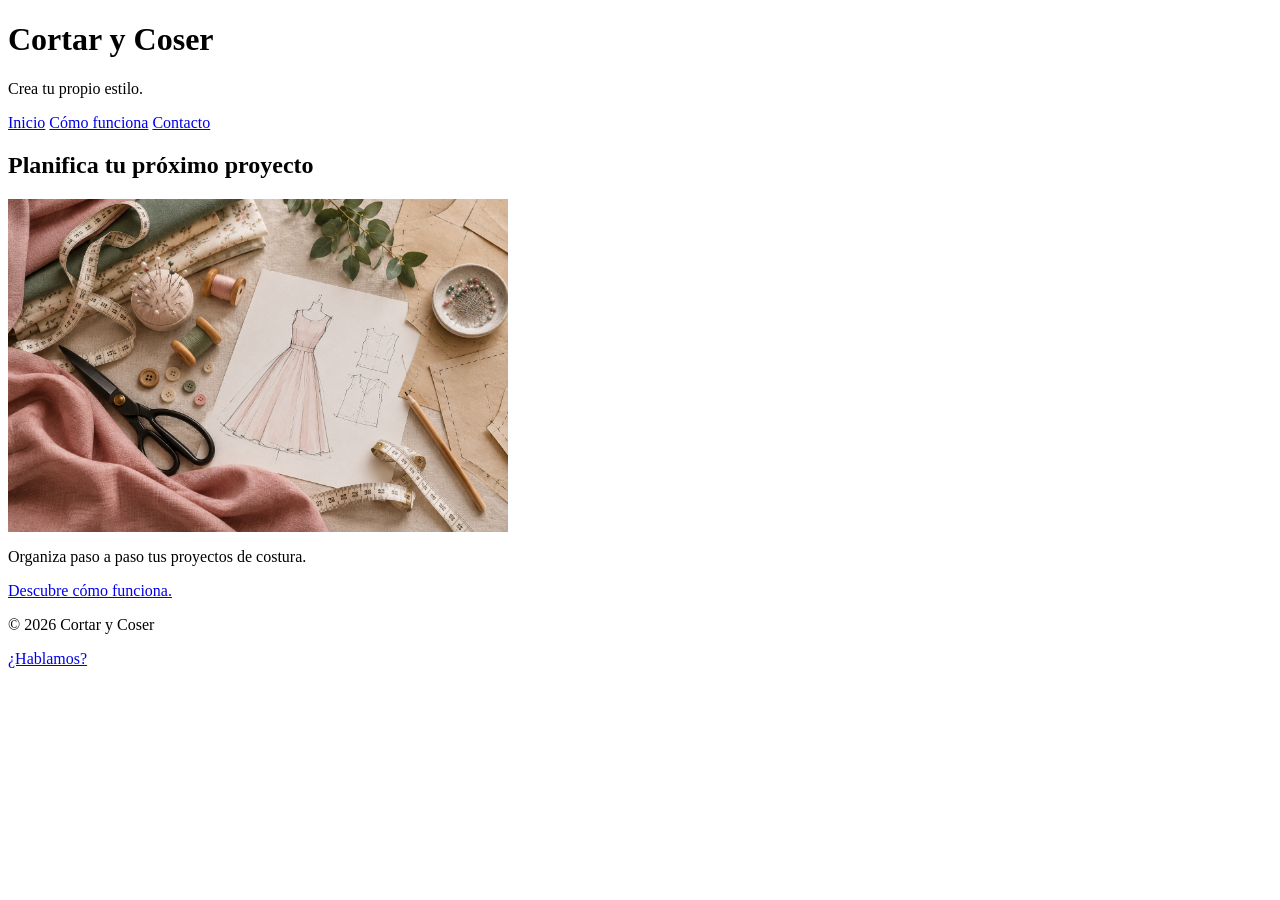
==== index.html @ b8e014b2 "Estructura inicial del proyecto~" ====
<!DOCTYPE html>
<html lang="es">
<head>
    <meta charset="UTF-8">
    <meta name="viewport" content="width=device-width, initial-scale=1.0">
    <title>C&C</title>
    <link rel="stylesheet" href="styles.css">
</head>


<header>
        <H1>Cortar y Coser</H1>
        <p>Crea tu propio estilo.</p>
                                                                <nav>
                                                                    <a href="index.html">Inicio</a>
                                                                    <a href="about.html">Cómo funciona</a>
                                                                    <a href="contact.html">Contacto</a>
    </nav>
</header>


<body>
    <main>
        <h2>Planifica tu próximo proyecto</h2>
        <img src="img/moda1.png" alt="Mesa de diseño de moda con materiales de dibujo y costura">
    <p>Organiza paso a paso tus proyectos de costura.</p>

<a href="about.html">Descubre cómo funciona.</a>

    </main>

    <footer>
        <p>© 2026 Cortar y Coser</p>
        <a href="contact.html">¿Hablamos?</a>

    </footer>

</body>


</html>
---- styles.css ----
main img {
    display: block;
    width: 100%;
    max-width: 500px;
    height: auto;
    margin: 0;
}
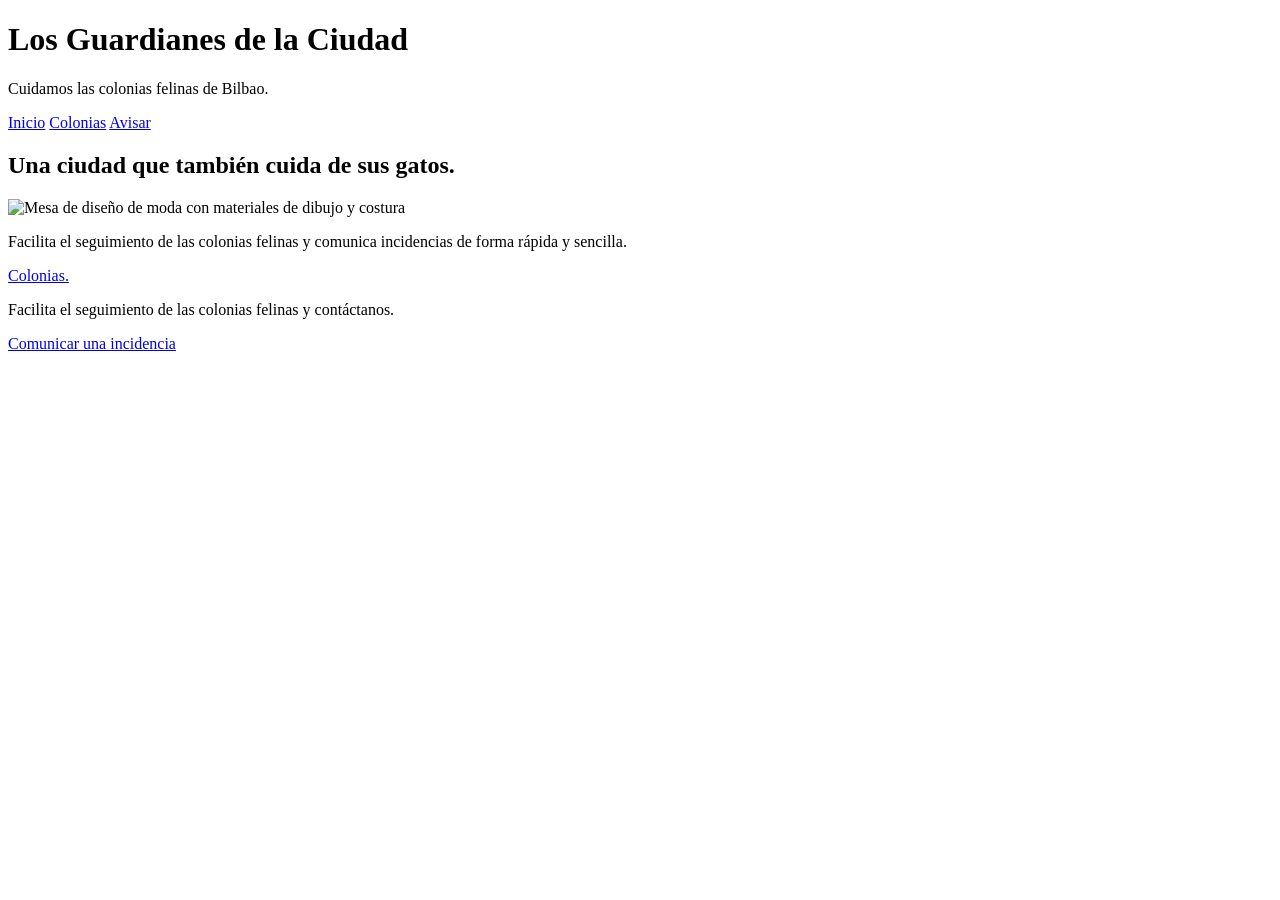
==== commit 80f1f6b0: "Cambio de proyecto de costura (Corta y Cose) a proyecto de colonias felinas(LGC)" ====
--- a/index.html
+++ b/index.html
@@ -3,35 +3,34 @@
 <head>
     <meta charset="UTF-8">
     <meta name="viewport" content="width=device-width, initial-scale=1.0">
-    <title>C&C</title>
+    <title>LGC</title>
     <link rel="stylesheet" href="styles.css">
 </head>
 
 
-<header>
-        <H1>Cortar y Coser</H1>
-        <p>Crea tu propio estilo.</p>
+<body>
+    <header>
+        <H1>Los Guardianes de la Ciudad</H1>
+        <p>Cuidamos las colonias felinas de Bilbao.</p>
                                                                 <nav>
                                                                     <a href="index.html">Inicio</a>
-                                                                    <a href="about.html">Cómo funciona</a>
-                                                                    <a href="contact.html">Contacto</a>
+                                                                    <a href="colonias.html">Colonias</a>
+                                                                    <a href="avisar.html">Avisar</a>
     </nav>
 </header>
 
+    <main>
+        <h2>Una ciudad que también cuida de sus gatos.</h2>
+        <img src="img/moda1.png" alt="Mesa de diseño de moda con materiales de dibujo y costura">
+    <p>Facilita el seguimiento de las colonias felinas y comunica incidencias de forma rápida y sencilla.</p>
 
-<body>
-    <main>
-        <h2>Planifica tu próximo proyecto</h2>
-        <img src="img/moda1.png" alt="Mesa de diseño de moda con materiales de dibujo y costura">
-    <p>Organiza paso a paso tus proyectos de costura.</p>
-
-<a href="about.html">Descubre cómo funciona.</a>
+<a href="colonias.html">Colonias.</a>
 
     </main>
 
     <footer>
-        <p>© 2026 Cortar y Coser</p>
-        <a href="contact.html">¿Hablamos?</a>
+        <p>Facilita el seguimiento de las colonias felinas y contáctanos.</p>
+        <a href="avisar.html">Comunicar una incidencia</a>
 
     </footer>
 
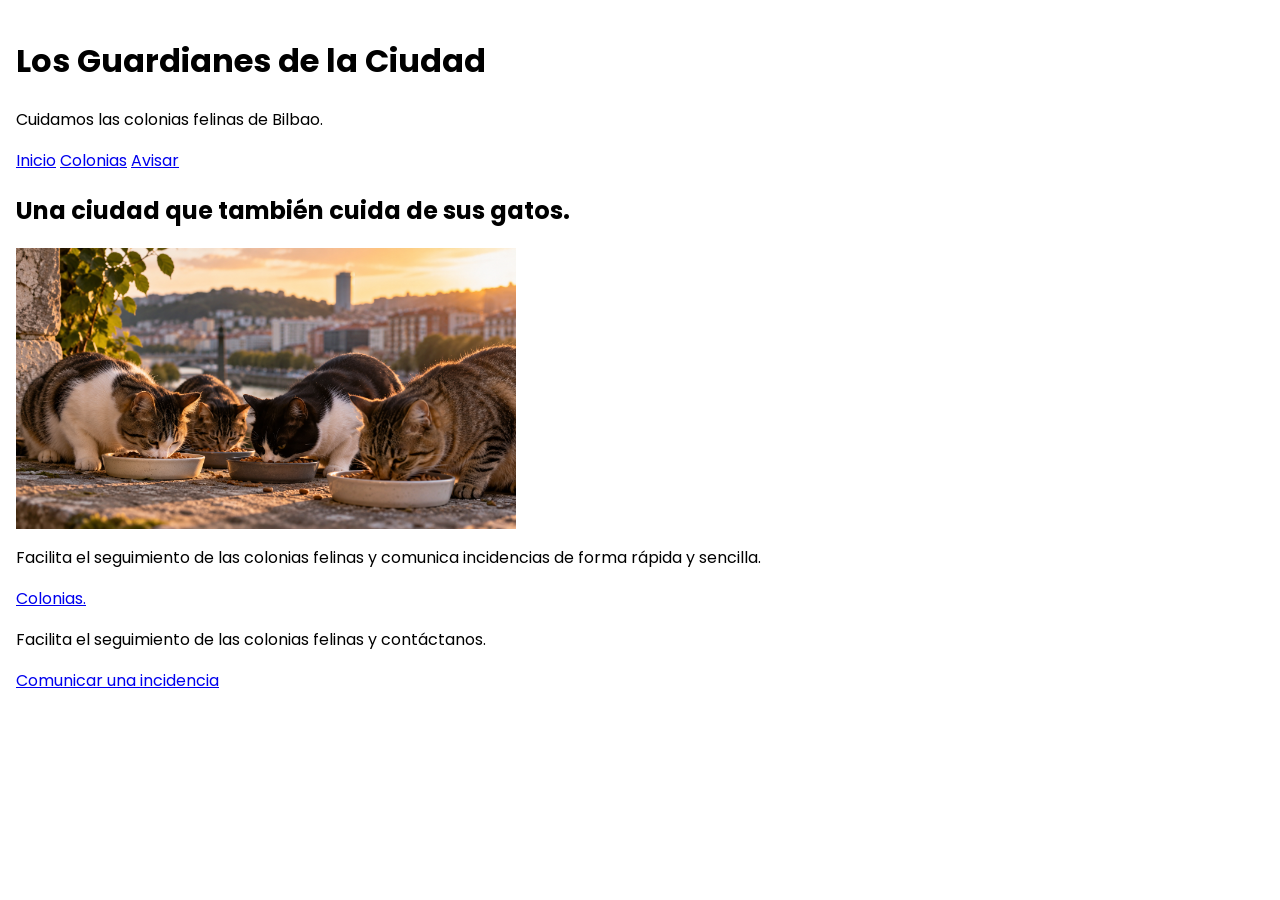
==== commit 1d18210d: "Añado estructura común y tipografía Poppins a los HTML" ====
--- a/index.html
+++ b/index.html
@@ -4,6 +4,9 @@
     <meta charset="UTF-8">
     <meta name="viewport" content="width=device-width, initial-scale=1.0">
     <title>LGC</title>
+    <link rel="preconnect" href="https://fonts.googleapis.com">
+    <link rel="preconnect" href="https://fonts.gstatic.com" crossorigin>
+    <link href="https://fonts.googleapis.com/css2?family=Poppins:ital,wght@0,100;0,200;0,300;0,400;0,500;0,600;0,700;0,800;0,900;1,100;1,200;1,300;1,400;1,500;1,600;1,700;1,800;1,900&display=swap" rel="stylesheet">
     <link rel="stylesheet" href="styles.css">
 </head>
 
@@ -21,7 +24,7 @@
 
     <main>
         <h2>Una ciudad que también cuida de sus gatos.</h2>
-        <img src="img/moda1.png" alt="Mesa de diseño de moda con materiales de dibujo y costura">
+        <img src="img/gatos_comiendo.png" alt="Mesa de diseño de moda con materiales de dibujo y costura">
     <p>Facilita el seguimiento de las colonias felinas y comunica incidencias de forma rápida y sencilla.</p>
 
 <a href="colonias.html">Colonias.</a>
--- a/styles.css
+++ b/styles.css
@@ -1,7 +1,30 @@
+/* HOJA DE ESTILO */
+
+/* Base Mobile First */
+
+body {
+    margin: 0;
+    padding: 16px;
+    font-family: "Poppins", sans-serif;
+}
+
+/* Navegación */
+
+
+/* Imágenes */
+
+/* Cualquier imagen dentro de main adaptable al ancho de la pantalla */
+
 main img {
     display: block;
     width: 100%;
     max-width: 500px;
     height: auto;
     margin: 0;
-}+}
+
+
+/* Formulario */
+
+
+/* Adaptación a pantallas grandes */
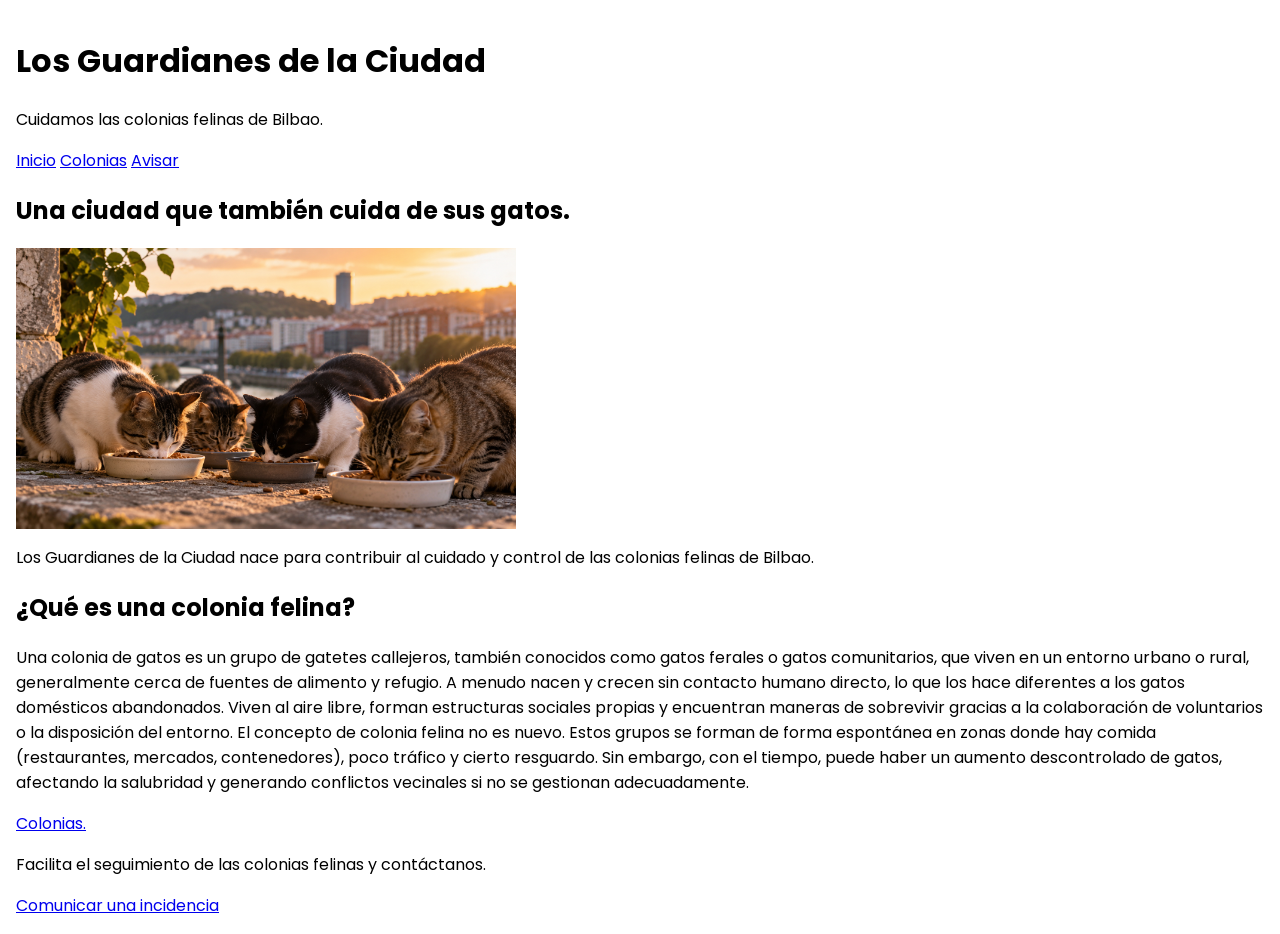
==== commit 1e4964b7: "Añado secciones y doy formato al documento HTML" ====
--- a/index.html
+++ b/index.html
@@ -1,33 +1,57 @@
 <!DOCTYPE html>
 <html lang="es">
+
 <head>
     <meta charset="UTF-8">
     <meta name="viewport" content="width=device-width, initial-scale=1.0">
     <title>LGC</title>
     <link rel="preconnect" href="https://fonts.googleapis.com">
     <link rel="preconnect" href="https://fonts.gstatic.com" crossorigin>
-    <link href="https://fonts.googleapis.com/css2?family=Poppins:ital,wght@0,100;0,200;0,300;0,400;0,500;0,600;0,700;0,800;0,900;1,100;1,200;1,300;1,400;1,500;1,600;1,700;1,800;1,900&display=swap" rel="stylesheet">
+    <link
+        href="https://fonts.googleapis.com/css2?family=Poppins:ital,wght@0,100;0,200;0,300;0,400;0,500;0,600;0,700;0,800;0,900;1,100;1,200;1,300;1,400;1,500;1,600;1,700;1,800;1,900&display=swap"
+        rel="stylesheet">
     <link rel="stylesheet" href="styles.css">
 </head>
 
 
 <body>
     <header>
-        <H1>Los Guardianes de la Ciudad</H1>
+        <h1>Los Guardianes de la Ciudad</h1>
         <p>Cuidamos las colonias felinas de Bilbao.</p>
-                                                                <nav>
-                                                                    <a href="index.html">Inicio</a>
-                                                                    <a href="colonias.html">Colonias</a>
-                                                                    <a href="avisar.html">Avisar</a>
-    </nav>
-</header>
+        <nav>
+            <a href="index.html">Inicio</a>
+            <a href="colonias.html">Colonias</a>
+            <a href="avisar.html">Avisar</a>
+        </nav>
+    </header>
 
     <main>
         <h2>Una ciudad que también cuida de sus gatos.</h2>
-        <img src="img/gatos_comiendo.png" alt="Mesa de diseño de moda con materiales de dibujo y costura">
-    <p>Facilita el seguimiento de las colonias felinas y comunica incidencias de forma rápida y sencilla.</p>
 
-<a href="colonias.html">Colonias.</a>
+        <img src="img/gatos_comiendo.png" alt="Gatos comiendo en una colonia de Bilbao">
+
+        <p>Los Guardianes de la Ciudad nace para contribuir al cuidado y control de las colonias felinas de Bilbao.</p>
+
+        <section>
+            <h2>
+                ¿Qué es una colonia felina?
+            </h2>
+            <p>
+                Una colonia de gatos es un grupo de gatetes callejeros, también conocidos como gatos ferales o gatos
+                comunitarios, que viven en un entorno urbano o rural, generalmente cerca de fuentes de alimento y
+                refugio.
+                A menudo nacen y crecen sin contacto humano directo, lo que los hace diferentes a los gatos domésticos
+                abandonados.
+                Viven al aire libre, forman estructuras sociales propias y encuentran maneras de sobrevivir gracias a la
+                colaboración de voluntarios o la disposición del entorno.
+                El concepto de colonia felina no es nuevo. Estos grupos se forman de forma espontánea en zonas donde hay
+                comida (restaurantes, mercados, contenedores), poco tráfico y cierto resguardo.
+                Sin embargo, con el tiempo, puede haber un aumento descontrolado de gatos, afectando la salubridad y
+                generando conflictos vecinales si no se gestionan adecuadamente.
+            </p>
+        </section>
+
+        <a href="colonias.html">Colonias.</a>
 
     </main>
 
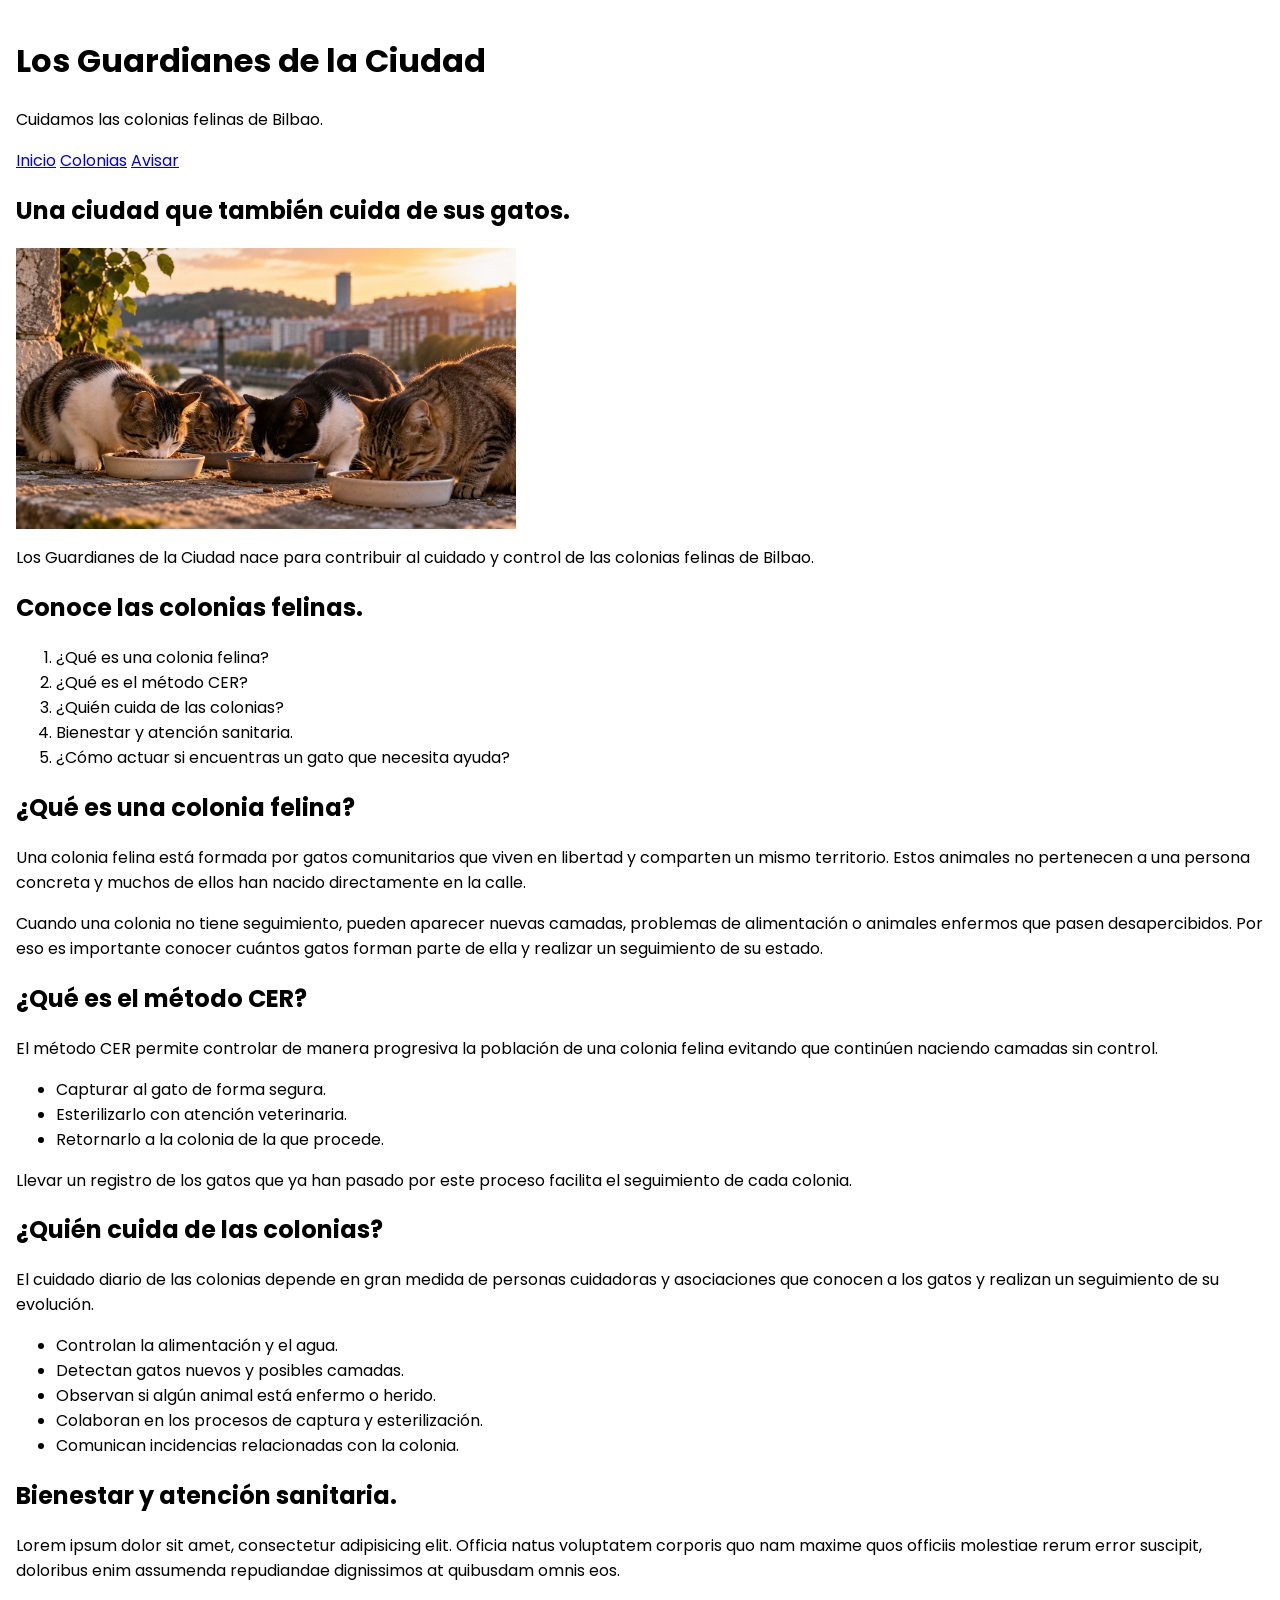
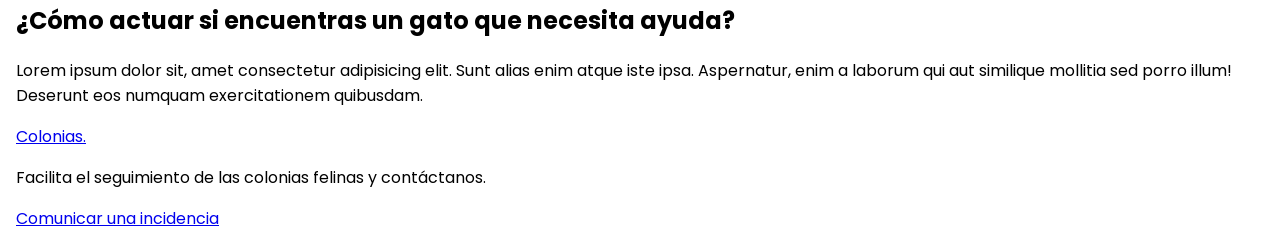
==== commit bedd210d: "Añado contenido y comentarios al HTML principal" ====
--- a/index.html
+++ b/index.html
@@ -15,6 +15,7 @@
 
 
 <body>
+    <!-- Encabezado principal y navegación común a las tres páginas -->
     <header>
         <h1>Los Guardianes de la Ciudad</h1>
         <p>Cuidamos las colonias felinas de Bilbao.</p>
@@ -28,26 +29,133 @@
     <main>
         <h2>Una ciudad que también cuida de sus gatos.</h2>
 
+        <!-- La imagen está dentro de main para poder hacerla responsive desde CSS con el selector main img -->
+
         <img src="img/gatos_comiendo.png" alt="Gatos comiendo en una colonia de Bilbao">
 
         <p>Los Guardianes de la Ciudad nace para contribuir al cuidado y control de las colonias felinas de Bilbao.</p>
 
         <section>
+            <!-- Índice de contenidos. Más adelante enlazará con cada sección de esta misma página -->
+            <h2>
+                Conoce las colonias felinas.
+            </h2>
+
+            <ol>
+                <li>
+                    ¿Qué es una colonia felina?
+                </li>
+
+                <li>
+                    ¿Qué es el método CER?
+                </li>
+
+                <li>
+                    ¿Quién cuida de las colonias?
+                </li>
+
+                <li>
+                    Bienestar y atención sanitaria.
+                </li>
+
+                <li>
+                    ¿Cómo actuar si encuentras un gato que necesita ayuda?
+                </li>
+
+            </ol>
+
+        </section>
+
+        <section>
+            <!-- Información básica para explicar qué es una colonia antes de mostrar su seguimiento -->
             <h2>
                 ¿Qué es una colonia felina?
             </h2>
             <p>
-                Una colonia de gatos es un grupo de gatetes callejeros, también conocidos como gatos ferales o gatos
-                comunitarios, que viven en un entorno urbano o rural, generalmente cerca de fuentes de alimento y
-                refugio.
-                A menudo nacen y crecen sin contacto humano directo, lo que los hace diferentes a los gatos domésticos
-                abandonados.
-                Viven al aire libre, forman estructuras sociales propias y encuentran maneras de sobrevivir gracias a la
-                colaboración de voluntarios o la disposición del entorno.
-                El concepto de colonia felina no es nuevo. Estos grupos se forman de forma espontánea en zonas donde hay
-                comida (restaurantes, mercados, contenedores), poco tráfico y cierto resguardo.
-                Sin embargo, con el tiempo, puede haber un aumento descontrolado de gatos, afectando la salubridad y
-                generando conflictos vecinales si no se gestionan adecuadamente.
+                Una colonia felina está formada por gatos comunitarios que viven en libertad y comparten un mismo
+                territorio. Estos animales no pertenecen a una persona concreta y muchos de ellos han nacido
+                directamente en la calle.
+            </p>
+            <p>
+                Cuando una colonia no tiene seguimiento, pueden aparecer nuevas camadas, problemas de alimentación o
+                animales enfermos que pasen
+                desapercibidos. Por eso es importante conocer cuántos gatos forman parte de ella y realizar un
+                seguimiento de su estado.
+            </p>
+        </section>
+
+        <section>
+            <!-- Explicación del método CER utilizado para controlar la población de las colonias -->
+            <h2>
+                ¿Qué es el método CER?
+            </h2>
+            <p>
+                El método CER permite controlar de manera progresiva la población
+                de una colonia felina evitando que continúen naciendo camadas sin
+                control.
+            </p>
+            <ul>
+                <li>Capturar al gato de forma segura.</li>
+                <li>Esterilizarlo con atención veterinaria.</li>
+                <li>Retornarlo a la colonia de la que procede.</li>
+            </ul>
+            <p>
+                Llevar un registro de los gatos que ya han pasado por este proceso
+                facilita el seguimiento de cada colonia.
+            </p>
+        </section>
+
+        <section>
+            <!-- Información sobre las personas y asociaciones que realizan el seguimiento de las colonias -->
+            <h2>
+                ¿Quién cuida de las colonias?
+            </h2>
+            <p>
+                El cuidado diario de las colonias depende en gran medida de
+                personas cuidadoras y asociaciones que conocen a los gatos y
+                realizan un seguimiento de su evolución.
+            </p>
+            <ul>
+                <li>
+                    Controlan la alimentación y el agua.
+                </li>
+                <li>
+                    Detectan gatos nuevos y posibles camadas.
+                </li>
+                <li>
+                    Observan si algún animal está enfermo o herido.
+                </li>
+                <li>
+                    Colaboran en los procesos de captura y esterilización.
+                </li>
+                <li>
+                    Comunican incidencias relacionadas con la colonia.
+                </li>
+            </ul>
+        </section>
+
+        <section>
+            <!-- Apartado dedicado al bienestar y la atención sanitaria -->
+            <h2>
+                Bienestar y atención sanitaria.
+            </h2>
+            <p>
+                Lorem ipsum dolor sit amet, consectetur adipisicing elit. Officia natus voluptatem corporis quo nam
+                maxime quos officiis molestiae rerum error suscipit, doloribus enim assumenda repudiandae dignissimos at
+                quibusdam omnis eos.
+            </p>
+
+        </section>
+
+        <section>
+            <!-- Orientación para actuar ante un gato que necesita ayuda -->
+            <h2>
+                ¿Cómo actuar si encuentras un gato que necesita ayuda?
+            </h2>
+            <p>
+                Lorem ipsum dolor sit, amet consectetur adipisicing elit. Sunt alias enim atque iste ipsa. Aspernatur,
+                enim a laborum qui aut similique mollitia sed porro illum! Deserunt eos numquam exercitationem
+                quibusdam.
             </p>
         </section>
 
@@ -55,6 +163,7 @@
 
     </main>
 
+    <!-- Pie de página común con acceso rápido para comunicar incidencias -->
     <footer>
         <p>Facilita el seguimiento de las colonias felinas y contáctanos.</p>
         <a href="avisar.html">Comunicar una incidencia</a>
